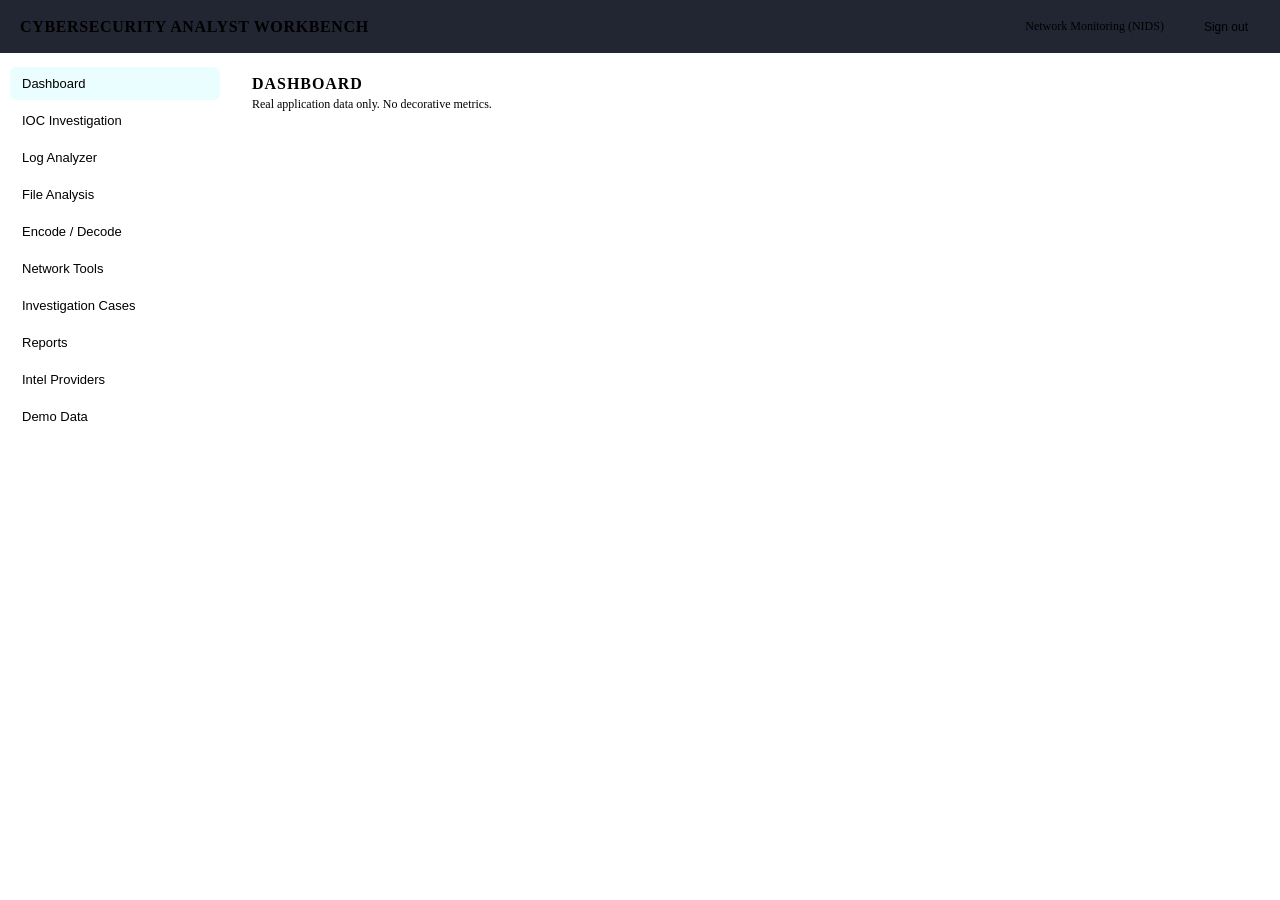
==== Frontend/workbench.html @ 58ace32b "Expand NIDS with SOC workbench and analysis platform Add backend analysis modules, IOC engine, threa" ====
<!doctype html>
<html lang="en">
<head>
<meta charset="utf-8">
<meta name="viewport" content="width=device-width, initial-scale=1">
<title>Cybersecurity Analyst Workbench</title>
<link rel="stylesheet" href="/css/style.css">
<style>
  body{background:var(--bg-dark);color:var(--text-primary);font-family:var(--font-sans);margin:0}
  .wb-top{display:flex;align-items:center;gap:16px;padding:12px 20px;border-bottom:1px solid var(--border-color);background:rgba(10,15,28,.9);position:sticky;top:0;z-index:20}
  .wb-top .brand{font-weight:700;letter-spacing:.04em}
  .wb-top .spacer{flex:1}
  .wb-top a,.wb-top button{background:none;border:1px solid var(--border-color);color:var(--text-secondary);padding:7px 12px;border-radius:6px;cursor:pointer;font-size:12px;text-decoration:none}
  .wb-top a:hover,.wb-top button:hover{color:var(--text-primary);border-color:var(--border-bright)}
  .wb-shell{display:flex;min-height:calc(100vh - 57px)}
  .wb-nav{width:210px;border-right:1px solid var(--border-color);padding:14px 10px;display:flex;flex-direction:column;gap:4px}
  .wb-nav button{text-align:left;background:none;border:none;color:var(--text-secondary);padding:9px 12px;border-radius:6px;cursor:pointer;font-size:13px}
  .wb-nav button:hover{background:var(--bg-card);color:var(--text-primary)}
  .wb-nav button.active{background:rgba(0,242,254,.08);color:var(--accent-cyan)}
  .wb-main{flex:1;padding:22px;overflow:auto}
  .view{display:none}
  .view.active{display:block}
  h2{font-size:16px;letter-spacing:.06em;text-transform:uppercase;color:var(--text-primary);margin:0 0 4px}
  .hint{color:var(--text-muted);font-size:12px;margin-bottom:18px}
  .card{background:var(--bg-card);border:1px solid var(--border-color);border-radius:10px;padding:16px;margin-bottom:16px}
  .row{display:flex;gap:10px;flex-wrap:wrap;align-items:center}
  input,select,textarea{background:#0b1220;border:1px solid #26324f;border-radius:6px;color:var(--text-primary);padding:9px 11px;font-size:13px;font-family:var(--font-mono)}
  textarea{width:100%;min-height:110px}
  button.primary{background:var(--accent-cyan);border:none;color:#04202a;font-weight:600;padding:9px 16px;border-radius:6px;cursor:pointer;font-size:13px}
  button.secondary{background:none;border:1px solid var(--border-color);color:var(--text-secondary);padding:9px 14px;border-radius:6px;cursor:pointer;font-size:13px}
  button.primary:hover{filter:brightness(1.1)}
  table{width:100%;border-collapse:collapse;font-size:12px;font-family:var(--font-mono)}
  th{text-align:left;color:var(--text-muted);font-weight:500;text-transform:uppercase;letter-spacing:.06em;padding:8px 10px;border-bottom:1px solid var(--border-color)}
  td{padding:8px 10px;border-bottom:1px solid rgba(255,255,255,.04);vertical-align:top;word-break:break-all}
  .pill{display:inline-block;padding:2px 8px;border-radius:999px;font-size:10px;letter-spacing:.06em;border:1px solid}
  .pill.obs{color:var(--accent-emerald);border-color:var(--accent-emerald)}
  .pill.calc{color:var(--accent-blue);border-color:var(--accent-blue)}
  .pill.ext{color:var(--accent-purple);border-color:var(--accent-purple)}
  .pill.unav{color:var(--text-muted);border-color:var(--text-muted)}
  .pill.user{color:var(--accent-amber);border-color:var(--accent-amber)}
  .pill.demo{color:var(--accent-rose);border-color:var(--accent-rose)}
  .grid{display:grid;grid-template-columns:repeat(auto-fill,minmax(220px,1fr));gap:12px}
  .kv{font-size:12px;color:var(--text-secondary);line-height:1.8;font-family:var(--font-mono)}
  .kv b{color:var(--text-primary);font-weight:600}
  .muted{color:var(--text-muted);font-size:12px}
  .err{color:var(--accent-rose);font-size:12px;margin-top:8px}
  .ok{color:var(--accent-emerald);font-size:12px;margin-top:8px}
  pre{background:#0b1220;border:1px solid #26324f;border-radius:6px;padding:10px;overflow:auto;font-size:11px;font-family:var(--font-mono);max-height:320px}
  .copy{background:none;border:1px solid var(--border-color);color:var(--text-muted);border-radius:4px;font-size:10px;padding:2px 6px;cursor:pointer;margin-left:6px}
</style>
</head>
<body>
<div class="wb-top">
  <span class="brand">CYBERSECURITY ANALYST WORKBENCH</span>
  <span class="muted" id="wb-user"></span>
  <span class="spacer"></span>
  <a href="/">Network Monitoring (NIDS)</a>
  <button id="wb-logout">Sign out</button>
</div>
<div class="wb-shell">
  <nav class="wb-nav">
    <button data-view="dashboard" class="active">Dashboard</button>
    <button data-view="investigate">IOC Investigation</button>
    <button data-view="logs">Log Analyzer</button>
    <button data-view="files">File Analysis</button>
    <button data-view="encode">Encode / Decode</button>
    <button data-view="network">Network Tools</button>
    <button data-view="cases">Investigation Cases</button>
    <button data-view="reports">Reports</button>
    <button data-view="providers">Intel Providers</button>
    <button data-view="demo">Demo Data</button>
  </nav>
  <main class="wb-main">

    <section id="view-dashboard" class="view active">
      <h2>Dashboard</h2><div class="hint">Real application data only. No decorative metrics.</div>
      <div id="dash-content"></div>
    </section>

    <section id="view-investigate" class="view">
      <h2>IOC Investigation Center</h2>
      <div class="hint">Enter an IP, URL, domain, or MD5/SHA1/SHA256/SHA512 hash. The type is detected automatically.</div>
      <div class="card">
        <div class="row">
          <input id="ioc-input" style="flex:1;min-width:320px" placeholder="8.8.8.8  /  https://example.com/x  /  example.com  /  <hash>">
          <button class="primary" id="ioc-run">Investigate</button>
        </div>
        <div class="muted" id="ioc-type" style="margin-top:8px"></div>
        <div class="err" id="ioc-err"></div>
      </div>
      <div id="ioc-result"></div>
      <div class="card">
        <h2 style="font-size:13px">Recent investigations</h2>
        <div id="ioc-recent"></div>
      </div>
    </section>

    <section id="view-logs" class="view">
      <h2>Log Analyzer</h2>
      <div class="hint">Upload TXT / LOG / CSV / JSON. Files are streamed in chunks; large logs never load wholly into memory.</div>
      <div class="card">
        <div class="row">
          <input type="file" id="log-file" accept=".txt,.log,.csv,.json">
          <button class="primary" id="log-upload">Analyze log</button>
        </div>
        <div class="err" id="log-err"></div>
      </div>
      <div id="log-result"></div>
    </section>

    <section id="view-files" class="view">
      <h2>File Analysis</h2>
      <div class="hint">Hashes, entropy, strings and PE/ELF structure are computed locally. Files are never sent externally automatically.</div>
      <div class="card">
        <div class="row">
          <input type="file" id="file-input">
          <button class="primary" id="file-upload">Analyze file</button>
        </div>
        <div class="err" id="file-err"></div>
      </div>
      <div id="file-result"></div>
    </section>

    <section id="view-encode" class="view">
      <h2>Encoding / Decoding</h2>
      <div class="hint">Every operation is explicitly ENCODE or DECODE. Decoding is not a threat assessment.</div>
      <div class="card">
        <div class="row">
          <select id="enc-op"><option value="decode">DECODE</option><option value="encode">ENCODE</option></select>
          <select id="enc-codec">
            <option>base64</option><option>url</option><option>hex</option><option>binary</option>
            <option>rot13</option><option>html</option><option>unicode</option><option>jwt</option>
          </select>
          <button class="primary" id="enc-run">Run</button>
        </div>
        <textarea id="enc-input" style="margin-top:10px" placeholder="input"></textarea>
        <div class="err" id="enc-err"></div>
        <div style="margin-top:10px"><span class="muted">Output:</span><button class="copy" id="enc-copy">copy</button></div>
        <pre id="enc-output"></pre>
      </div>
    </section>

    <section id="view-network" class="view">
      <h2>Network Tools</h2>
      <div class="hint">OBSERVED (real DNS/resolver queries) vs CALCULATED (local math). No active port scanning.</div>
      <div class="card">
        <div class="row">
          <input id="cidr-input" placeholder="192.168.1.0/24">
          <button class="primary" id="cidr-run">CIDR analysis</button>
        </div>
        <pre id="cidr-out" style="margin-top:10px"></pre>
      </div>
      <div class="card">
        <div class="row">
          <input id="dns-name" placeholder="example.com">
          <select id="dns-type"><option>A</option><option>AAAA</option><option>NS</option><option>MX</option><option>TXT</option><option>CNAME</option></select>
          <button class="primary" id="dns-run">DNS lookup</button>
          <input id="rdns-ip" placeholder="8.8.8.8 (reverse)">
          <button class="secondary" id="rdns-run">Reverse DNS</button>
        </div>
        <pre id="dns-out" style="margin-top:10px"></pre>
      </div>
    </section>

    <section id="view-cases" class="view">
      <h2>Investigation Cases</h2>
      <div class="hint">Keep an entire investigation together: indicators, files, logs, NIDS alerts, notes, timeline, report.</div>
      <div class="card">
        <div class="row">
          <input id="case-title" placeholder="Case title" style="flex:1;min-width:240px">
          <select id="case-priority"><option>LOW</option><option selected>MEDIUM</option><option>HIGH</option><option>CRITICAL</option></select>
          <button class="primary" id="case-create">Create case</button>
        </div>
        <textarea id="case-desc" style="margin-top:10px" placeholder="Description / scope"></textarea>
        <div class="err" id="case-err"></div>
      </div>
      <div id="case-list"></div>
      <div id="case-detail"></div>
    </section>

    <section id="view-reports" class="view">
      <h2>Reports</h2>
      <div class="hint">Generated from persisted case evidence. PDF is primary; JSON preserves structure; CSV exports IOCs/events.</div>
      <div id="report-list"></div>
    </section>

    <section id="view-providers" class="view">
      <h2>Threat-Intelligence Providers</h2>
      <div class="hint">Adapters are independent. A missing API key reports NOT CONFIGURED and never crashes the platform.</div>
      <div id="provider-list"></div>
    </section>

    <section id="view-demo" class="view">
      <h2>Demo Data</h2>
      <div class="hint">Bundled sample data, strictly labeled. Never mixed with real analysis.</div>
      <div class="card"><div class="row"><button class="primary" id="demo-seed">Seed demo case</button></div>
      <div class="ok" id="demo-msg"></div></div>
      <div id="demo-content"></div>
    </section>

  </main>
</div>
<script src="/js/workbench.js"></script>
</body>
</html>
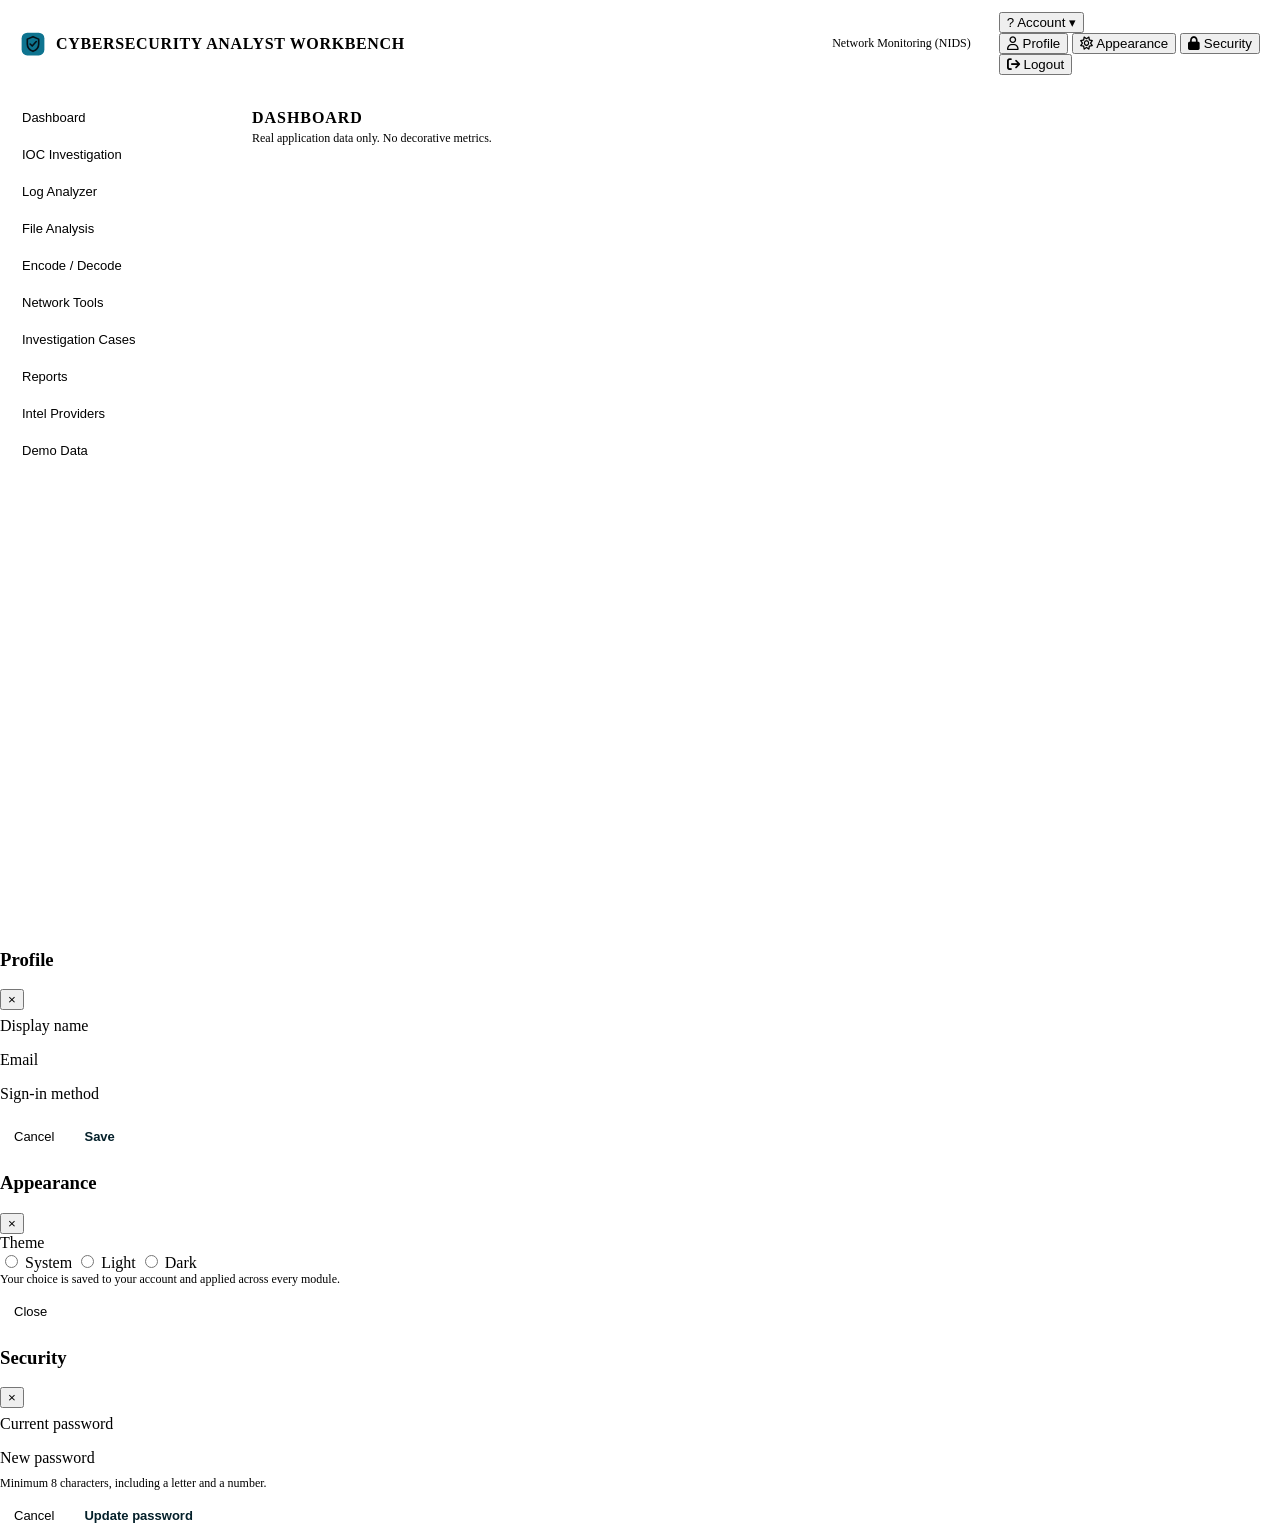
==== commit 58ca17e8: "Add Docker deployment, OAuth, and reporting UX Introduce Dockerfile and compose stack, Google OAuth " ====
--- a/Frontend/workbench.html
+++ b/Frontend/workbench.html
@@ -5,18 +5,22 @@
 <meta name="viewport" content="width=device-width, initial-scale=1">
 <title>Cybersecurity Analyst Workbench</title>
 <link rel="stylesheet" href="/css/style.css">
+<link rel="stylesheet" href="https://cdnjs.cloudflare.com/ajax/libs/font-awesome/6.5.1/css/all.min.css">
+<script>(function(){var t='system';try{t=localStorage.getItem('wb-theme')||'system'}catch(e){}
+var dark=t==='dark'||(t!=='light'&&!(window.matchMedia&&matchMedia('(prefers-color-scheme: light)').matches));
+document.documentElement.setAttribute('data-theme',dark?'dark':'light');})();</script>
 <style>
   body{background:var(--bg-dark);color:var(--text-primary);font-family:var(--font-sans);margin:0}
-  .wb-top{display:flex;align-items:center;gap:16px;padding:12px 20px;border-bottom:1px solid var(--border-color);background:rgba(10,15,28,.9);position:sticky;top:0;z-index:20}
-  .wb-top .brand{font-weight:700;letter-spacing:.04em}
+  .wb-top{display:flex;align-items:center;gap:16px;padding:12px 20px;border-bottom:1px solid var(--border-color);background:var(--bg-card);position:sticky;top:0;z-index:20}
+  .wb-top .brand{font-weight:700;letter-spacing:.04em;display:flex;align-items:center;gap:10px}
   .wb-top .spacer{flex:1}
-  .wb-top a,.wb-top button{background:none;border:1px solid var(--border-color);color:var(--text-secondary);padding:7px 12px;border-radius:6px;cursor:pointer;font-size:12px;text-decoration:none}
-  .wb-top a:hover,.wb-top button:hover{color:var(--text-primary);border-color:var(--border-bright)}
+  .wb-top a,.wb-top button.wb-btn{background:none;border:1px solid var(--border-color);color:var(--text-secondary);padding:7px 12px;border-radius:6px;cursor:pointer;font-size:12px;text-decoration:none}
+  .wb-top a:hover,.wb-top button.wb-btn:hover{color:var(--text-primary);border-color:var(--border-bright)}
   .wb-shell{display:flex;min-height:calc(100vh - 57px)}
   .wb-nav{width:210px;border-right:1px solid var(--border-color);padding:14px 10px;display:flex;flex-direction:column;gap:4px}
   .wb-nav button{text-align:left;background:none;border:none;color:var(--text-secondary);padding:9px 12px;border-radius:6px;cursor:pointer;font-size:13px}
   .wb-nav button:hover{background:var(--bg-card);color:var(--text-primary)}
-  .wb-nav button.active{background:rgba(0,242,254,.08);color:var(--accent-cyan)}
+  .wb-nav button.active{background:color-mix(in srgb, var(--accent-cyan) 10%, transparent);color:var(--accent-cyan)}
   .wb-main{flex:1;padding:22px;overflow:auto}
   .view{display:none}
   .view.active{display:block}
@@ -24,38 +28,44 @@
   .hint{color:var(--text-muted);font-size:12px;margin-bottom:18px}
   .card{background:var(--bg-card);border:1px solid var(--border-color);border-radius:10px;padding:16px;margin-bottom:16px}
   .row{display:flex;gap:10px;flex-wrap:wrap;align-items:center}
-  input,select,textarea{background:#0b1220;border:1px solid #26324f;border-radius:6px;color:var(--text-primary);padding:9px 11px;font-size:13px;font-family:var(--font-mono)}
+  input,select,textarea{background:var(--bg-input);border:1px solid var(--border-input);border-radius:6px;color:var(--text-primary);padding:9px 11px;font-size:13px;font-family:var(--font-mono)}
   textarea{width:100%;min-height:110px}
   button.primary{background:var(--accent-cyan);border:none;color:#04202a;font-weight:600;padding:9px 16px;border-radius:6px;cursor:pointer;font-size:13px}
   button.secondary{background:none;border:1px solid var(--border-color);color:var(--text-secondary);padding:9px 14px;border-radius:6px;cursor:pointer;font-size:13px}
   button.primary:hover{filter:brightness(1.1)}
   table{width:100%;border-collapse:collapse;font-size:12px;font-family:var(--font-mono)}
   th{text-align:left;color:var(--text-muted);font-weight:500;text-transform:uppercase;letter-spacing:.06em;padding:8px 10px;border-bottom:1px solid var(--border-color)}
-  td{padding:8px 10px;border-bottom:1px solid rgba(255,255,255,.04);vertical-align:top;word-break:break-all}
-  .pill{display:inline-block;padding:2px 8px;border-radius:999px;font-size:10px;letter-spacing:.06em;border:1px solid}
-  .pill.obs{color:var(--accent-emerald);border-color:var(--accent-emerald)}
-  .pill.calc{color:var(--accent-blue);border-color:var(--accent-blue)}
-  .pill.ext{color:var(--accent-purple);border-color:var(--accent-purple)}
-  .pill.unav{color:var(--text-muted);border-color:var(--text-muted)}
-  .pill.user{color:var(--accent-amber);border-color:var(--accent-amber)}
-  .pill.demo{color:var(--accent-rose);border-color:var(--accent-rose)}
+  td{padding:8px 10px;border-bottom:1px solid var(--border-color);vertical-align:top;word-break:break-all}
   .grid{display:grid;grid-template-columns:repeat(auto-fill,minmax(220px,1fr));gap:12px}
   .kv{font-size:12px;color:var(--text-secondary);line-height:1.8;font-family:var(--font-mono)}
   .kv b{color:var(--text-primary);font-weight:600}
   .muted{color:var(--text-muted);font-size:12px}
   .err{color:var(--accent-rose);font-size:12px;margin-top:8px}
   .ok{color:var(--accent-emerald);font-size:12px;margin-top:8px}
-  pre{background:#0b1220;border:1px solid #26324f;border-radius:6px;padding:10px;overflow:auto;font-size:11px;font-family:var(--font-mono);max-height:320px}
+  pre{background:var(--bg-input);border:1px solid var(--border-input);border-radius:6px;padding:10px;overflow:auto;font-size:11px;font-family:var(--font-mono);max-height:320px}
   .copy{background:none;border:1px solid var(--border-color);color:var(--text-muted);border-radius:4px;font-size:10px;padding:2px 6px;cursor:pointer;margin-left:6px}
+  .logo{display:block}
 </style>
 </head>
 <body>
 <div class="wb-top">
-  <span class="brand">CYBERSECURITY ANALYST WORKBENCH</span>
-  <span class="muted" id="wb-user"></span>
+  <span class="brand"><svg class="logo" width="26" height="26" viewBox="0 0 64 64" aria-hidden="true"><rect x="4" y="4" width="56" height="56" rx="14" fill="var(--accent-cyan,#0e7490)"/><path d="M32 14 L46 20 V32 C46 41 40 47 32 50 C24 47 18 41 18 32 V20 Z" fill="none" stroke="#04121a" stroke-width="4" stroke-linejoin="round"/><path d="M25 32 l5 5 l10 -11" fill="none" stroke="#04121a" stroke-width="4" stroke-linecap="round" stroke-linejoin="round"/></svg>CYBERSECURITY ANALYST WORKBENCH</span>
   <span class="spacer"></span>
   <a href="/">Network Monitoring (NIDS)</a>
-  <button id="wb-logout">Sign out</button>
+  <div style="position:relative">
+    <button class="user-chip" id="wb-user-chip" aria-haspopup="true" aria-expanded="false">
+      <span class="user-avatar" id="wb-avatar">?</span>
+      <span id="wb-user-name">Account</span>
+      <span style="color:var(--text-muted)">&#9662;</span>
+    </button>
+    <div class="user-menu" id="wb-user-menu" role="menu">
+      <button data-modal="profile" role="menuitem"><i class="fa-regular fa-user"></i> Profile</button>
+      <button data-modal="appearance" role="menuitem"><i class="fa-regular fa-sun"></i> Appearance</button>
+      <button data-modal="security" role="menuitem"><i class="fa-solid fa-lock"></i> Security</button>
+      <div class="sep"></div>
+      <button id="wb-logout" role="menuitem"><i class="fa-solid fa-arrow-right-from-bracket"></i> Logout</button>
+    </div>
+  </div>
 </div>
 <div class="wb-shell">
   <nav class="wb-nav">
@@ -200,6 +210,56 @@
 
   </main>
 </div>
+
+<!-- Profile modal -->
+<div class="modal-backdrop" id="modal-profile">
+  <div class="modal" role="dialog" aria-modal="true">
+    <header><h3>Profile</h3><button class="x" data-close>&times;</button></header>
+    <div class="modal-body">
+      <div class="field"><label>Display name</label><input class="form-input" id="pf-name" maxlength="80"></div>
+      <div class="field"><label>Email</label><input class="form-input" id="pf-email" disabled></div>
+      <div class="field"><label>Sign-in method</label><input class="form-input" id="pf-provider" disabled></div>
+      <div class="err" id="pf-err"></div><div class="ok" id="pf-ok"></div>
+    </div>
+    <div class="modal-foot"><button class="secondary" data-close>Cancel</button><button class="primary" id="pf-save">Save</button></div>
+  </div>
+</div>
+
+<!-- Appearance modal -->
+<div class="modal-backdrop" id="modal-appearance">
+  <div class="modal" role="dialog" aria-modal="true">
+    <header><h3>Appearance</h3><button class="x" data-close>&times;</button></header>
+    <div class="modal-body">
+      <div class="field"><label>Theme</label>
+        <div class="theme-options">
+          <label><input type="radio" name="theme" value="system"> System</label>
+          <label><input type="radio" name="theme" value="light"> Light</label>
+          <label><input type="radio" name="theme" value="dark"> Dark</label>
+        </div>
+      </div>
+      <div class="muted">Your choice is saved to your account and applied across every module.</div>
+      <div class="ok" id="ap-ok"></div>
+    </div>
+    <div class="modal-foot"><button class="secondary" data-close>Close</button></div>
+  </div>
+</div>
+
+<!-- Security modal -->
+<div class="modal-backdrop" id="modal-security">
+  <div class="modal" role="dialog" aria-modal="true">
+    <header><h3>Security</h3><button class="x" data-close>&times;</button></header>
+    <div class="modal-body" id="sec-body">
+      <div class="field"><label>Current password</label><input class="form-input" type="password" id="sec-cur" autocomplete="current-password"></div>
+      <div class="field"><label>New password</label><input class="form-input" type="password" id="sec-new" autocomplete="new-password"></div>
+      <div class="muted">Minimum 8 characters, including a letter and a number.</div>
+      <div class="err" id="sec-err"></div><div class="ok" id="sec-ok"></div>
+    </div>
+    <div class="modal-foot"><button class="secondary" data-close>Cancel</button><button class="primary" id="sec-save">Update password</button></div>
+  </div>
+</div>
+
+<script src="/js/theme.js"></script>
+<script src="/js/geomap.js"></script>
 <script src="/js/workbench.js"></script>
 </body>
 </html>
